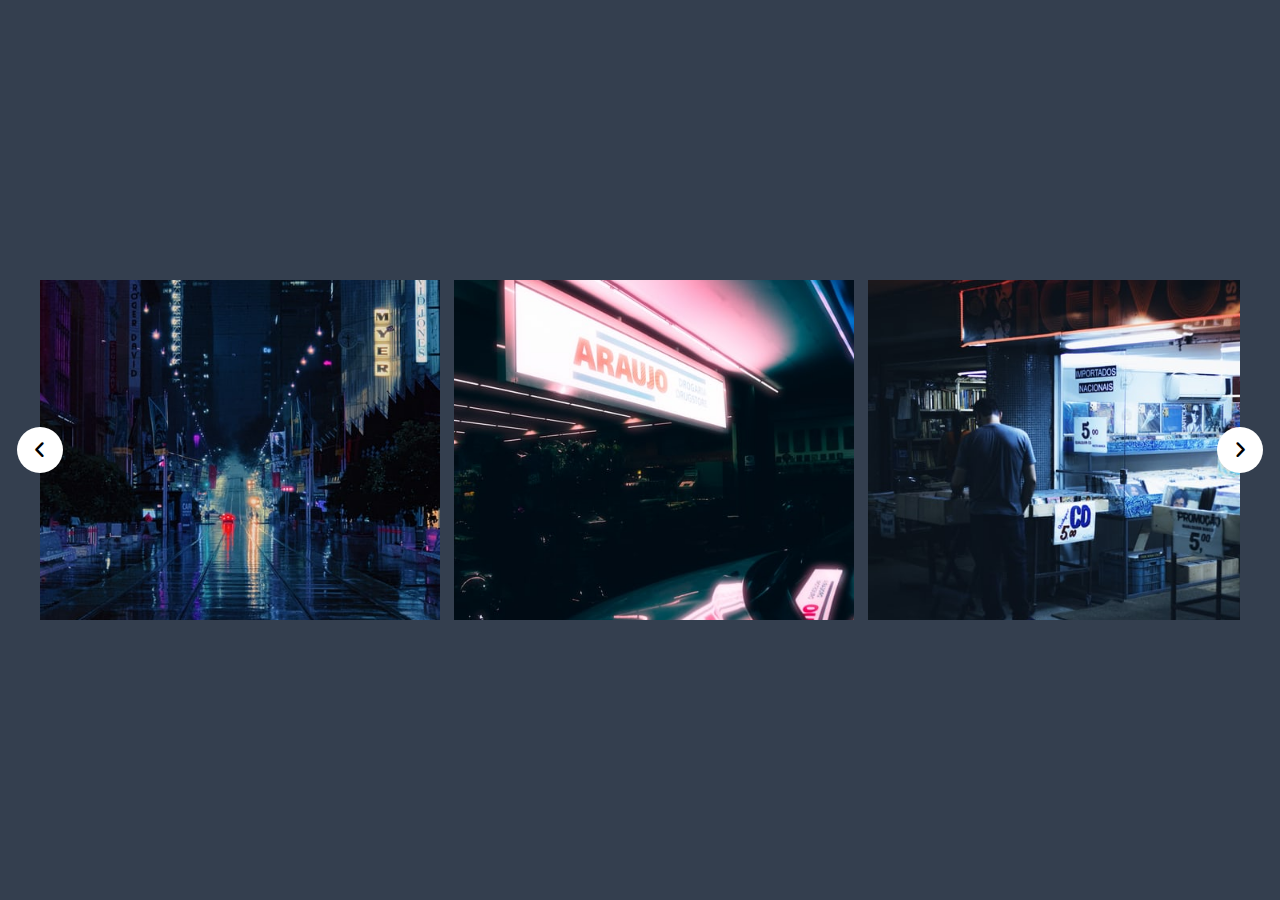
==== drag_image_slider/index.html @ d280aee0 "20221130 add css carousel" ====
<!DOCTYPE html>
<html lang="en">
<head>
    <meta charset="UTF-8">
    <meta http-equiv="X-UA-Compatible" content="IE=edge">
    <meta name="viewport" content="width=device-width, initial-scale=1.0">
    <link rel="stylesheet" href="style.css">
    <link rel="stylesheet" href="https://cdnjs.cloudflare.com/ajax/libs/font-awesome/6.2.1/css/all.min.css">
    <title>Document</title>
</head>
<body>
    <div class="wrapper">
        <i class="fa-solid fa-angle-left"></i>
        <div class="carousel">
            <img src="images/1.jpg" alt="img">
            <img src="images/2.jpg" alt="img">
            <img src="images/3.jpg" alt="img">
            <img src="images/4.jpg" alt="img">
            <img src="images/5.jpg" alt="img">
            <img src="images/6.jpg" alt="img">
            <img src="images/7.jpg" alt="img">
            <img src="images/8.jpg" alt="img">
            <img src="images/9.jpg" alt="img">
            <img src="images/10.jpg" alt="img">
        </div>
        <i class="fa-solid fa-angle-right"></i>
    </div>
</body>
</html>
---- drag_image_slider/style.css ----
@import url("https://fonts.googleapis.com/css2?family=Poppins:wght@400;500;600&display=swap");

* {
    margin: 0;
    padding: 0;
    box-sizing:border-box;
    font-family: 'Poppins', sans-serif;
}
body {
    display: flex;
    align-items: center;
    justify-content: center;
    min-height: 100vh;
    background: #343F4F;
    padding: 0 35px;
}
.wrapper {
    max-width: 1200px;
    position: relative;
}
.wrapper i {
    background: #fff;
    position: absolute;
    top: 50%;
    width: 46px;
    height: 46px;
    text-align: center;
    line-height: 46px;
    border-radius: 50%;
    cursor: pointer;
    font-size: 1.2rem;
    transform: translateY(-50%);
}
.wrapper i:first-child {
    left: -23px;
}
.wrapper i:last-child {
    right: -23px;
}
.wrapper .carousel {
    font-size: 0px;
    cursor: pointer;
    overflow: hidden;
    white-space: nowrap;
}
.carousel img {
    height: 340px;
    object-fit: cover;
    width: calc(100% / 3);
    margin-left: 14px;
}
.carousel img:first-child {
    margin-left: 0px;
}
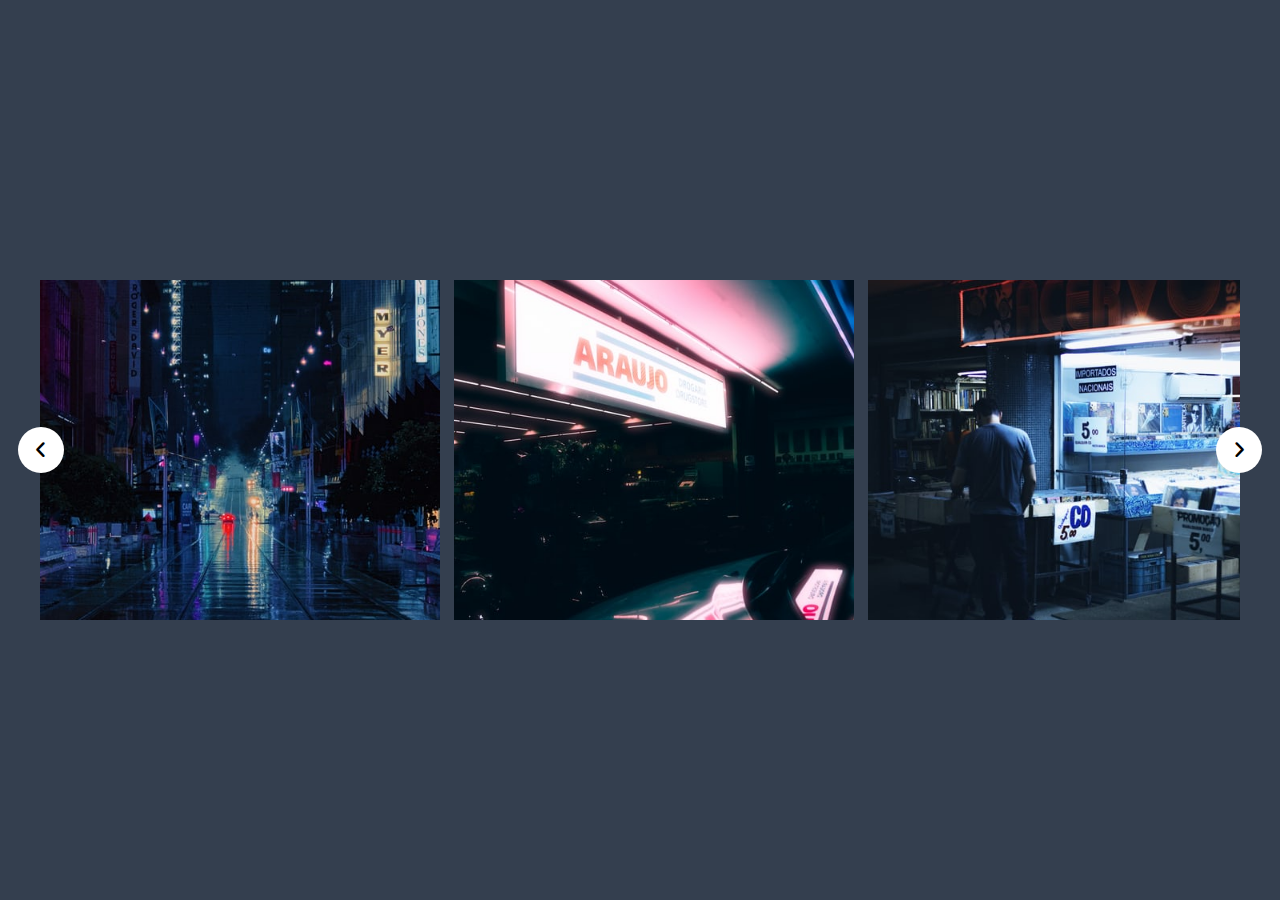
==== commit b1420523: "20221201 add drag mouse event" ====
--- a/drag_image_slider/index.html
+++ b/drag_image_slider/index.html
@@ -6,22 +6,23 @@
     <meta name="viewport" content="width=device-width, initial-scale=1.0">
     <link rel="stylesheet" href="style.css">
     <link rel="stylesheet" href="https://cdnjs.cloudflare.com/ajax/libs/font-awesome/6.2.1/css/all.min.css">
+    <script src="script.js" defer></script>
     <title>Document</title>
 </head>
 <body>
     <div class="wrapper">
         <i class="fa-solid fa-angle-left"></i>
         <div class="carousel">
-            <img src="images/1.jpg" alt="img">
-            <img src="images/2.jpg" alt="img">
-            <img src="images/3.jpg" alt="img">
-            <img src="images/4.jpg" alt="img">
-            <img src="images/5.jpg" alt="img">
-            <img src="images/6.jpg" alt="img">
-            <img src="images/7.jpg" alt="img">
-            <img src="images/8.jpg" alt="img">
-            <img src="images/9.jpg" alt="img">
-            <img src="images/10.jpg" alt="img">
+            <img src="images/1.jpg" alt="img" draggable="false">
+            <img src="images/2.jpg" alt="img" draggable="false">
+            <img src="images/3.jpg" alt="img" draggable="false">
+            <img src="images/4.jpg" alt="img" draggable="false">
+            <img src="images/5.jpg" alt="img" draggable="false">
+            <img src="images/6.jpg" alt="img" draggable="false">
+            <img src="images/7.jpg" alt="img" draggable="false">
+            <img src="images/8.jpg" alt="img" draggable="false">
+            <img src="images/9.jpg" alt="img" draggable="false">
+            <img src="images/10.jpg" alt="img" draggable="false">
         </div>
         <i class="fa-solid fa-angle-right"></i>
     </div>
--- a/drag_image_slider/style.css
+++ b/drag_image_slider/style.css
@@ -32,23 +32,44 @@
     transform: translateY(-50%);
 }
 .wrapper i:first-child {
-    left: -23px;
+    left: -22px;
 }
 .wrapper i:last-child {
-    right: -23px;
+    right: -22px;
 }
 .wrapper .carousel {
     font-size: 0px;
     cursor: pointer;
     overflow: hidden;
     white-space: nowrap;
+    /* scroll-behavior: smooth; */
+}
+.carousel.dragging{
+    cursor: grab;
+    scroll-behavior: auto;
+}
+.carousel.dragging img{
+    pointer-events: none;
 }
 .carousel img {
     height: 340px;
     object-fit: cover;
+    user-select: none;
     width: calc(100% / 3);
     margin-left: 14px;
 }
 .carousel img:first-child {
     margin-left: 0px;
+}
+
+@media screen and (max-width: 900px) {
+    .carousel img {
+        width: calc(100% / 2);
+    }
+}
+
+@media screen and (max-width: 550px) {
+    .carousel img {
+        width: 100%;
+    }
 }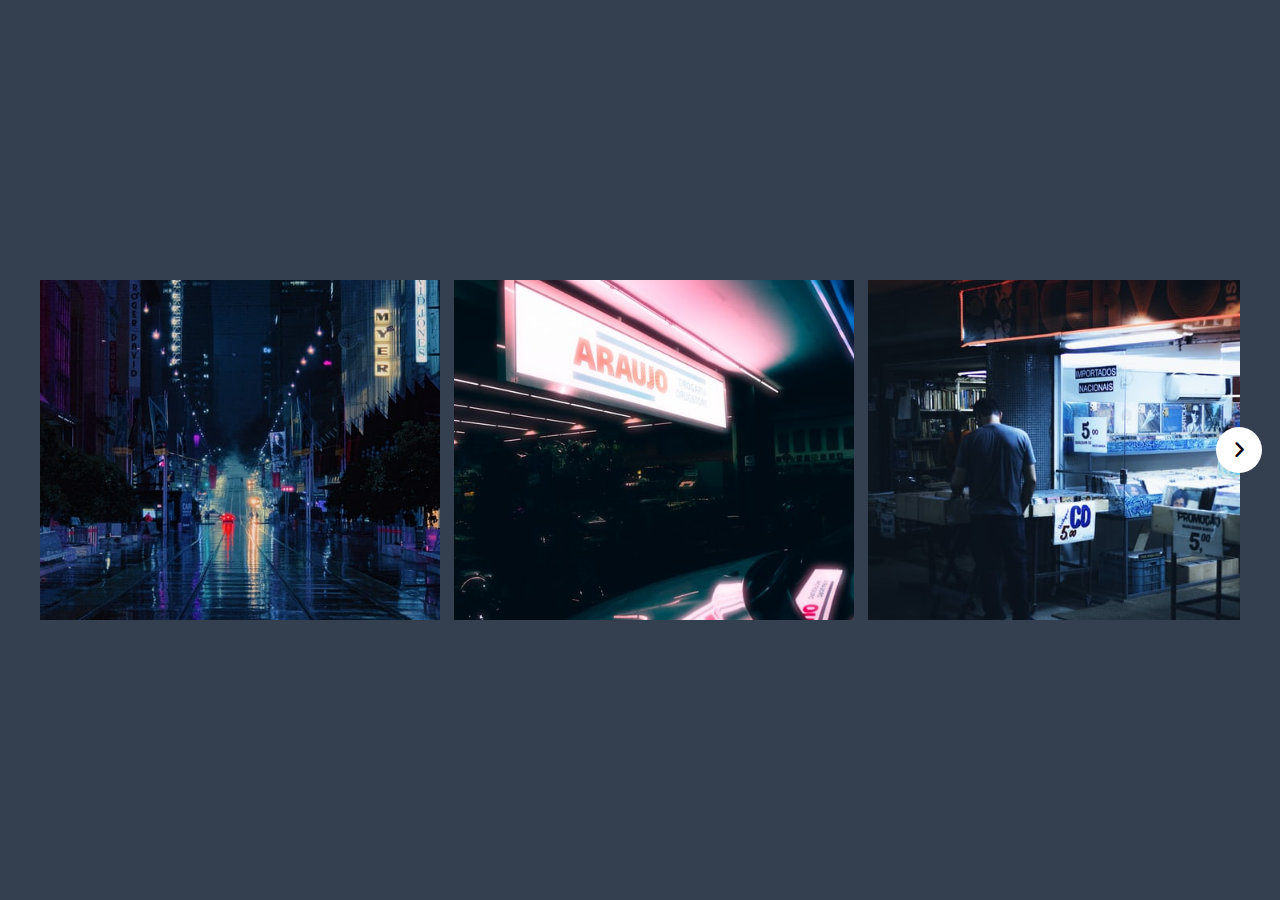
==== commit 45222c39: "add <i> function & mobile touches" ====
--- a/drag_image_slider/index.html
+++ b/drag_image_slider/index.html
@@ -11,7 +11,7 @@
 </head>
 <body>
     <div class="wrapper">
-        <i class="fa-solid fa-angle-left"></i>
+        <i id="left" class="fa-solid fa-angle-left"></i>
         <div class="carousel">
             <img src="images/1.jpg" alt="img" draggable="false">
             <img src="images/2.jpg" alt="img" draggable="false">
@@ -24,7 +24,7 @@
             <img src="images/9.jpg" alt="img" draggable="false">
             <img src="images/10.jpg" alt="img" draggable="false">
         </div>
-        <i class="fa-solid fa-angle-right"></i>
+        <i id="right" class="fa-solid fa-angle-right"></i>
     </div>
 </body>
 </html>--- a/drag_image_slider/style.css
+++ b/drag_image_slider/style.css
@@ -33,6 +33,7 @@
 }
 .wrapper i:first-child {
     left: -22px;
+    display: none;
 }
 .wrapper i:last-child {
     right: -22px;
@@ -42,13 +43,13 @@
     cursor: pointer;
     overflow: hidden;
     white-space: nowrap;
-    /* scroll-behavior: smooth; */
+    scroll-behavior: smooth;
 }
-.carousel.dragging{
+.carousel .dragging{
     cursor: grab;
     scroll-behavior: auto;
 }
-.carousel.dragging img{
+.carousel .dragging img{
     pointer-events: none;
 }
 .carousel img {
